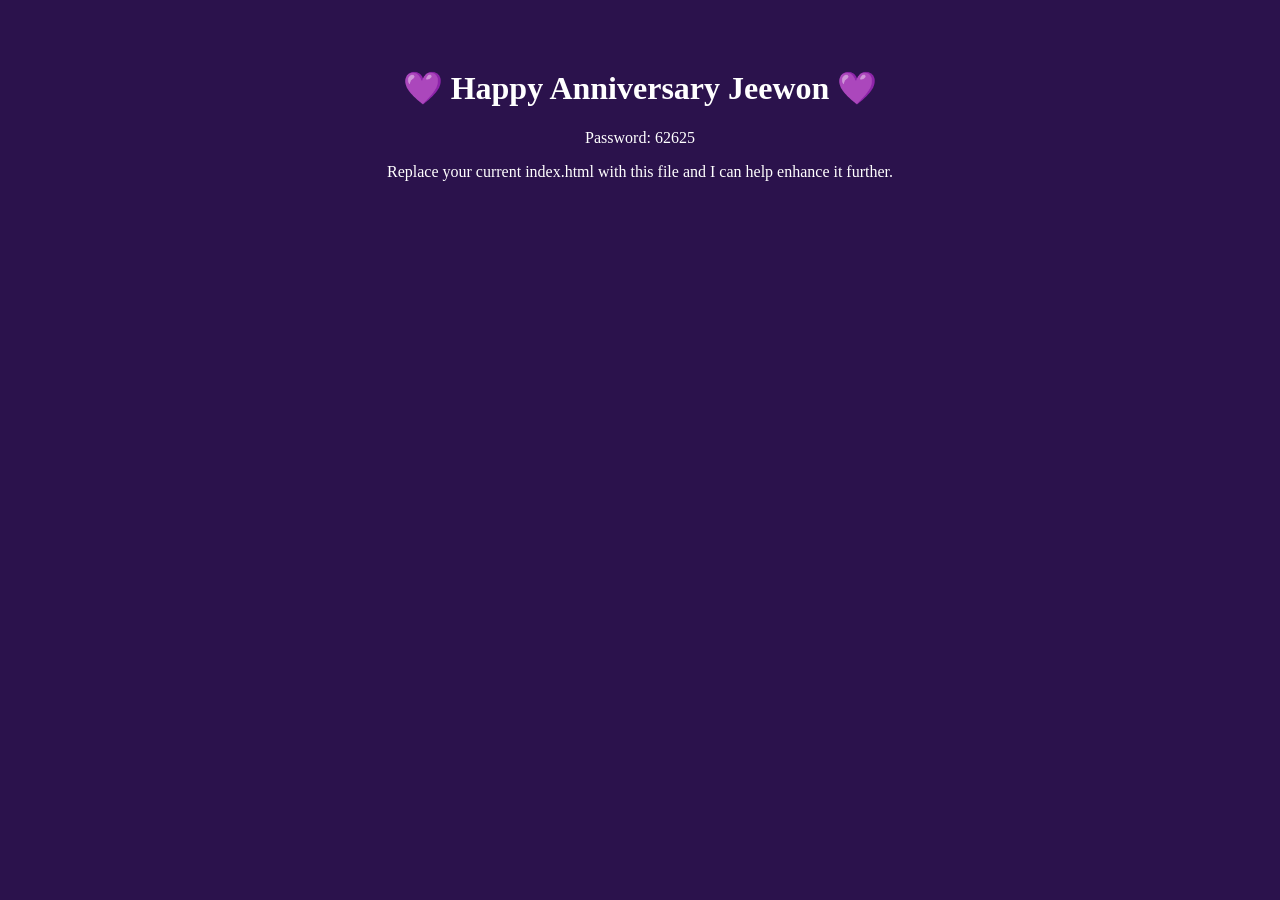
==== anniversary_index.html @ a289108d "Add files via upload" ====
<!DOCTYPE html><html><head><meta charset='utf-8'><meta name='viewport' content='width=device-width,initial-scale=1'><title>For Jeewon</title></head><body style='background:#2b124c;color:white;font-family:Georgia,serif;text-align:center;padding:40px'><h1>💜 Happy Anniversary Jeewon 💜</h1><p>Password: 62625</p><p>Replace your current index.html with this file and I can help enhance it further.</p></body></html>
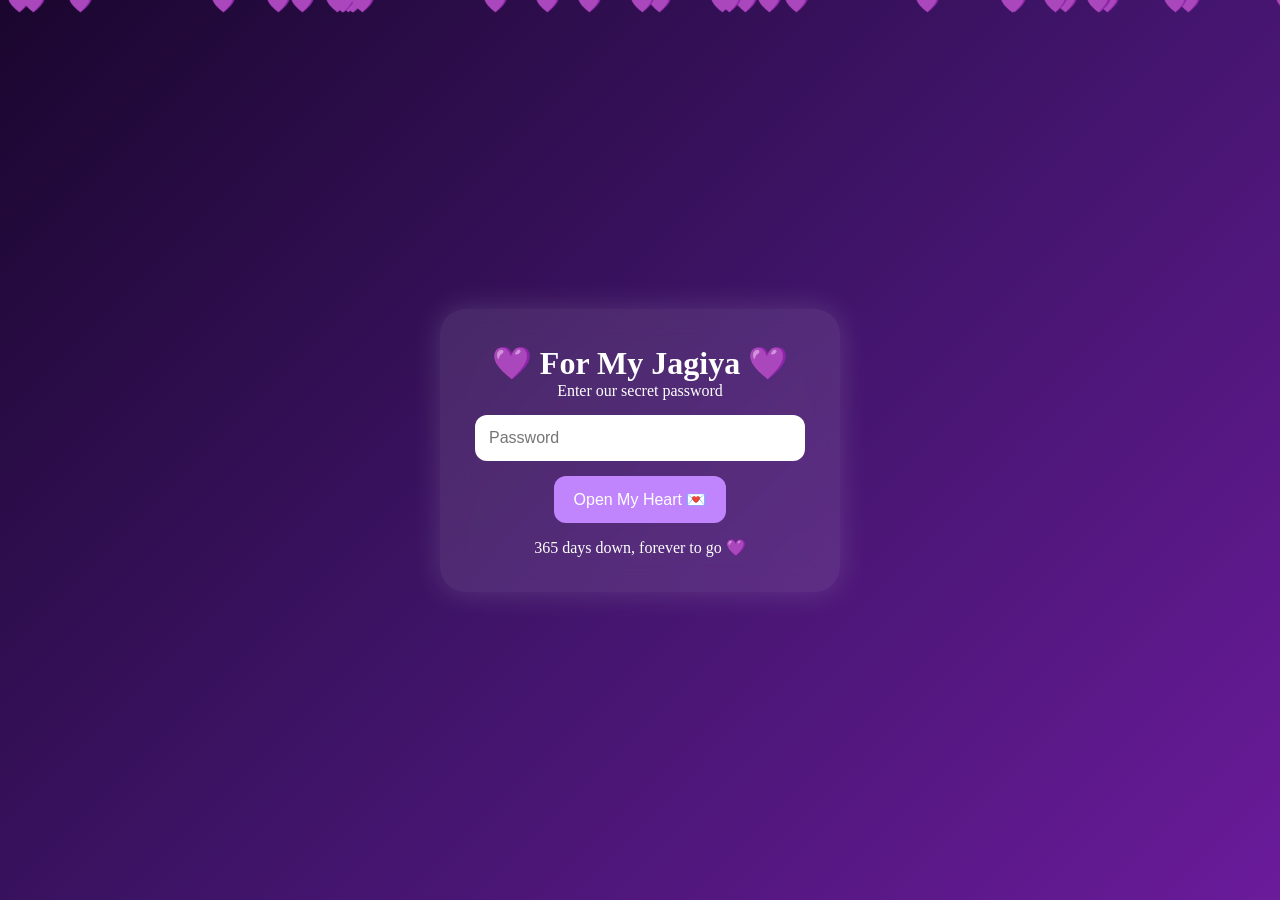
==== commit 94eb4821: "Update anniversary_index.html" ====
--- a/anniversary_index.html
+++ b/anniversary_index.html
@@ -1 +1,333 @@
-<!DOCTYPE html><html><head><meta charset='utf-8'><meta name='viewport' content='width=device-width,initial-scale=1'><title>For Jeewon</title></head><body style='background:#2b124c;color:white;font-family:Georgia,serif;text-align:center;padding:40px'><h1>💜 Happy Anniversary Jeewon 💜</h1><p>Password: 62625</p><p>Replace your current index.html with this file and I can help enhance it further.</p></body></html>+<!DOCTYPE html>
+<html lang="en">
+<head>
+<meta charset="UTF-8">
+<meta name="viewport" content="width=device-width, initial-scale=1.0">
+<title>For My Jagiya 💜</title>
+
+<style>
+*{
+margin:0;
+padding:0;
+box-sizing:border-box;
+}
+
+body{
+font-family:Georgia, serif;
+background:linear-gradient(135deg,#1a062e,#3f1468,#6a1b9a);
+color:white;
+overflow-x:hidden;
+}
+
+#login{
+height:100vh;
+display:flex;
+justify-content:center;
+align-items:center;
+padding:20px;
+}
+
+.glass{
+background:rgba(255,255,255,.1);
+backdrop-filter:blur(15px);
+padding:35px;
+border-radius:25px;
+text-align:center;
+max-width:400px;
+width:100%;
+box-shadow:0 0 30px rgba(255,255,255,.15);
+}
+
+input{
+width:100%;
+padding:14px;
+border:none;
+border-radius:12px;
+margin-top:15px;
+font-size:16px;
+}
+
+button{
+padding:14px 20px;
+border:none;
+border-radius:12px;
+margin-top:15px;
+cursor:pointer;
+background:#c084fc;
+color:white;
+font-size:16px;
+}
+
+button:hover{
+transform:scale(1.05);
+}
+
+#main{
+display:none;
+}
+
+.hero{
+min-height:100vh;
+display:flex;
+justify-content:center;
+align-items:center;
+text-align:center;
+padding:30px;
+background:
+linear-gradient(rgba(0,0,0,.45),rgba(0,0,0,.45)),
+url('https://images.unsplash.com/photo-1516589178581-6cd7833ae3b2?q=80&w=1200') center/cover;
+}
+
+.hero-content{
+max-width:900px;
+}
+
+.hero h1{
+font-size:3rem;
+margin-bottom:15px;
+}
+
+.hero p{
+font-size:1.2rem;
+}
+
+.counter{
+margin-top:15px;
+font-size:1.3rem;
+}
+
+.section{
+max-width:900px;
+margin:auto;
+padding:60px 20px;
+}
+
+.letter{
+background:rgba(255,255,255,.08);
+padding:30px;
+border-radius:20px;
+line-height:2;
+white-space:pre-wrap;
+}
+
+.quote{
+text-align:center;
+font-size:1.4rem;
+padding:40px;
+}
+
+.gallery{
+display:grid;
+grid-template-columns:repeat(auto-fit,minmax(220px,1fr));
+gap:15px;
+}
+
+.gallery img{
+width:100%;
+border-radius:15px;
+}
+
+footer{
+padding:40px;
+text-align:center;
+opacity:.8;
+}
+
+.heart{
+position:fixed;
+top:-10px;
+font-size:20px;
+animation:fall linear infinite;
+pointer-events:none;
+}
+
+@keyframes fall{
+0%{
+transform:translateY(-10px);
+}
+100%{
+transform:translateY(110vh);
+}
+}
+</style>
+</head>
+<body>
+
+<div id="login">
+<div class="glass">
+<h1>💜 For My Jagiya 💜</h1>
+<p>Enter our secret password</p>
+
+<input type="password" id="password" placeholder="Password">
+
+<button onclick="unlock()">Open My Heart 💌</button>
+
+<p style="margin-top:15px;">
+365 days down, forever to go 💜
+</p>
+</div>
+</div>
+
+<div id="main">
+
+<section class="hero">
+<div class="hero-content">
+<h1>Happy 1st Anniversary 자기야 💜</h1>
+
+<p>July 26, 2025 → July 26, 2026</p>
+
+<div class="counter" id="counter"></div>
+
+<br>
+
+<a href="https://www.youtube.com/watch?v=KmOVNVZEP9o" target="_blank">
+<button>🎵 Play ONLY - Lee Hi</button>
+</a>
+
+</div>
+</section>
+
+<section class="section">
+<div class="quote">
+"365 days down, forever to go." 💜
+</div>
+</section>
+
+<section class="section">
+<h2>💌 My Letter To You</h2>
+<br>
+
+<div class="letter" id="typewriter"></div>
+</section>
+
+<section class="section">
+<h2>💜 Reasons I Love You</h2>
+
+<div class="letter">
+💜 Your smile<br>
+💜 Your kindness<br>
+💜 Your loyalty<br>
+💜 Your sungit 😆<br>
+💜 The way you love me<br>
+💜 Everything about you
+</div>
+</section>
+
+<section class="section">
+<h2>🤫 Secret Message</h2>
+
+<button onclick="secret()">Click if you miss me</button>
+
+<p id="secretText" style="margin-top:20px;"></p>
+</section>
+
+<footer>
+Made with love by iamsehan 💜
+</footer>
+
+</div>
+
+<script>
+
+function unlock(){
+
+const pass=document.getElementById("password").value;
+
+if(pass==="62625"){
+document.getElementById("login").style.display="none";
+document.getElementById("main").style.display="block";
+}else{
+alert("Wrong password 💔");
+}
+
+}
+
+const startDate=new Date("2025-07-26");
+const today=new Date();
+
+const diff=Math.floor(
+(today-startDate)/(1000*60*60*24)
+);
+
+document.getElementById("counter").innerHTML=
+diff+" days together 💜";
+
+const text=`Hai baby,
+
+it's been a year, since i asked u to be my girlfriend.
+
+Grabe ba naabot jud ta sa point na di makatuohan even saimo na lisod makaabot ani for how long, and hopefully we count our days together and forever.
+
+Lisud bya saimo makaabot ingani kaduhay na relasyon but nakaya kayo nato baby through ups and downs sa kapila pa mag away but it all shows how much we love and care each other jd.
+
+Baby im so thankful and im so happy na ikaw rajd gihapon nga babae ang nasa akong kasingkasing.
+
+Pasalamat kyko sa ginoo na gihatag niya saako ang loving sweet kind supportive person i have ever met.
+
+Grabe babi ba, djd ko katuo still nga ingani nata kadugay.
+
+Uu babi naa gyd tay problema japon sa atong rs but i hope we can surpass through all that and continue becoming better together.
+
+Now im looking at u baby, u never change a thing gyudd.
+
+Grabe gwapa jd japon kayka baby and i am so thankful for loving me unconditionally.
+
+Sa mga butang nga im so low, u lift me up jd.
+
+Ikaw galibre sakoa even na ulaw nako usahay, but thank you baby for everything.
+
+Unta baby if ever jd na makadayon ka sa imong hometown, ayaw unta kalimti imong babyboy Basti nga naga love saimo always.
+
+Though karon baby na anniv jd nato walang wala kyta, bawi lang ta sunod na days.
+
+Still we're going to celebrate it!
+
+I love you so much baby mwaaaamwamwawaa 💜
+
+— iamsehan`;
+
+let i=0;
+
+function typeWriter(){
+
+if(i<text.length){
+
+document.getElementById("typewriter").innerHTML+=text.charAt(i);
+
+i++;
+
+setTimeout(typeWriter,20);
+
+}
+
+}
+
+typeWriter();
+
+function secret(){
+
+document.getElementById("secretText").innerHTML=
+"If I could relive one year of my life forever, it would be this year with you. 💜";
+
+}
+
+for(let i=0;i<35;i++){
+
+const heart=document.createElement("div");
+
+heart.classList.add("heart");
+
+heart.innerHTML="💜";
+
+heart.style.left=Math.random()*100+"vw";
+
+heart.style.animationDuration=
+(5+Math.random()*10)+"s";
+
+document.body.appendChild(heart);
+
+}
+</script>
+
+</body>
+</html>
